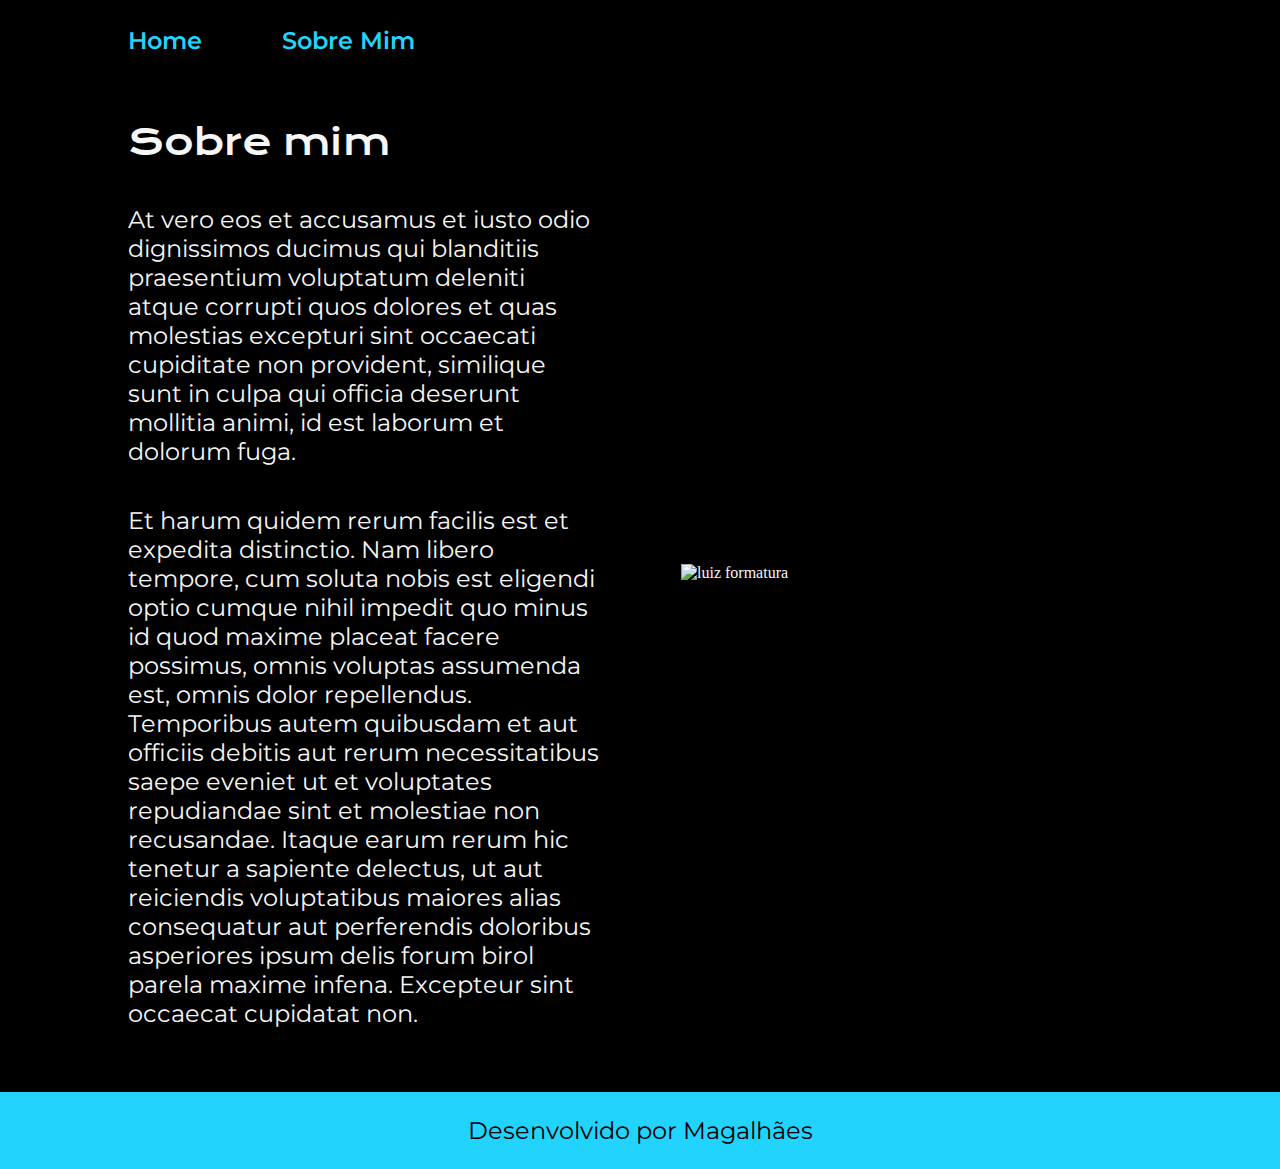
==== sobremim.html @ 7421c03e "imagens e arquivos" ====
<!DOCTYPE html>
<html lang="pt-br">
<head>
    <meta charset="UTF-8">
    <meta name="viewport" content="width=device-width, initial-scale=1.0">
    <title>Sobre mim</title>
    <link rel="stylesheet" href="style.css">
    <link rel="preconnect" href="https://fonts.googleapis.com">
    <link rel="preconnect" href="https://fonts.gstatic.com" crossorigin>
    <link href="https://fonts.googleapis.com/css2?family=Inter:wght@100..900&family=Krona+One&display=swap" rel="stylesheet">
    <link href="https://fonts.googleapis.com/css2?family=Montserrat:ital,wght@0,100..900;1,100..900&display=swap" rel="stylesheet">
    <link href="https://fonts.googleapis.com/css2?family=Montserrat:ital,wght@0,600;1,600&display=swap" rel="stylesheet">
</head>
<body>
  <header class="cabecalho">
    <nav class="menu">
        <a href="index.html" class="menu-link">Home</a>
        <a href="sobremim.html" class="menu-link">Sobre Mim</a>
    </nav>
  </header>

  <main class="container">
    <section>
        <h1 class="tituloPage">Sobre mim</h1>
        <p>At vero eos et accusamus et iusto odio dignissimos ducimus qui blanditiis praesentium voluptatum deleniti atque corrupti quos dolores et quas molestias excepturi sint occaecati cupiditate non provident, similique sunt in culpa qui officia deserunt mollitia animi, id est laborum et dolorum fuga.
        </p>
        <p>Et harum quidem rerum facilis est et expedita distinctio. Nam libero tempore, cum soluta nobis est eligendi optio cumque nihil impedit quo minus id quod maxime placeat facere possimus, omnis voluptas assumenda est, omnis dolor repellendus. Temporibus autem quibusdam et aut officiis debitis aut rerum necessitatibus saepe eveniet ut et voluptates repudiandae sint et molestiae non recusandae. Itaque earum rerum hic tenetur a sapiente delectus, ut aut reiciendis voluptatibus maiores alias consequatur aut perferendis doloribus asperiores ipsum delis forum birol parela maxime infena. Excepteur sint occaecat cupidatat non.
        </p>
    </section>
    <img class="myPicture" src="imagens/magalhaes.jpeg" alt="luiz formatura">

  </main>

  <footer class="rodape">
    Desenvolvido por Magalhães
   </footer>
</body>
</html>
---- style.css ----
:root{  /*Usado para criar variáveis para cores e fontes, afim de poupar tempo*/
    --cor-primaria: #000000;
    --cor-secundaria: #f6f6f6;
    --cor-terciaria: #22d4fd;
    --cor-hover: #272727;

    --fonte-primaria: "Krona One", serif;
    --fonte-secundaria: "Montserrat", serif;
}

*{
    margin: 0px;
    padding: 0px;
}

body{
    background-color: var(--cor-primaria);
    color: var(--cor-secundaria);
    box-sizing: border-box;
   
    
}
.tituloPage{
    font-family: var(--fonte-primaria);
    font-weight: 400;
    font-style: normal;
    font-size: 2.25rem;
    
}
.myPicture{
    
    width: 50%;
}

.destaque{
    color: var(--cor-terciaria);
}
p{
   
    font-size: 1.5rem;
    font-family: var(--fonte-secundaria);
    font-style: normal;
    font-weight: 400;
    
}
.container{
    display: flex; /*Quando display é FLEX,  flex-direction e automaticamente row(linha)*/
    align-items: center;
    justify-content: space-between;
    padding: 5% 10%;
    gap: 82px;
    
}
section{
    width: 50%;
    display: flex;
    gap: 40px;
    flex-direction: column;


}

.subtitulo{
    font-family: var(--fonte-primaria);
    font-weight: 400;
    font-size: 1.5rem;
}

.botoes{
    display: flex;
    align-items: center;
    justify-content: space-between;
    flex-direction: column;
    gap: 32px ;
}
.link{
    /* background-color: #22D4FD; */
    display: flex;
    justify-content: center;
    gap: 16px;
    width: 50%;
    text-align: center;
    text-decoration: none;
    border: 2px solid var(--cor-terciaria);
    border-radius: 8px;
  
    font-size: 1.5rem;
    padding: 21.5px 0px;
    color: var(--cor-secundaria);
    font-family: var(--fonte-secundaria);
    font-weight: 600;
}

.link:hover{
    border: 3px solid var(--cor-secundaria);
    background-color: var(--cor-hover);
    cursor: pointer;
}
.rodape{
    background-color: var(--cor-terciaria);
    color: var(--cor-primaria);
    text-align: center;
    font-family: var(--fonte-secundaria);
    padding: 24px;
    font-size: 1.5rem;
    font-weight: 400;
}

.cabecalho{
    padding: 2% 0% 0% 10%;
}

.menu{
    display: flex;
    gap: 80px;
}


.menu-link{
    color: var(--cor-terciaria);
    font-family: var(--fonte-secundaria);
    font-size: 1.5rem;
    font-weight: 600;
    text-decoration: none;
}

@media (max-width: 1200px ){
    .container{
        flex-direction: column-reverse;
        padding: 5%;
        
    }

    .cabecalho{
       padding: 10%;
    }

    .menu{
        justify-content: center;
    }

    .section{
        width: auto;
    }

    
}
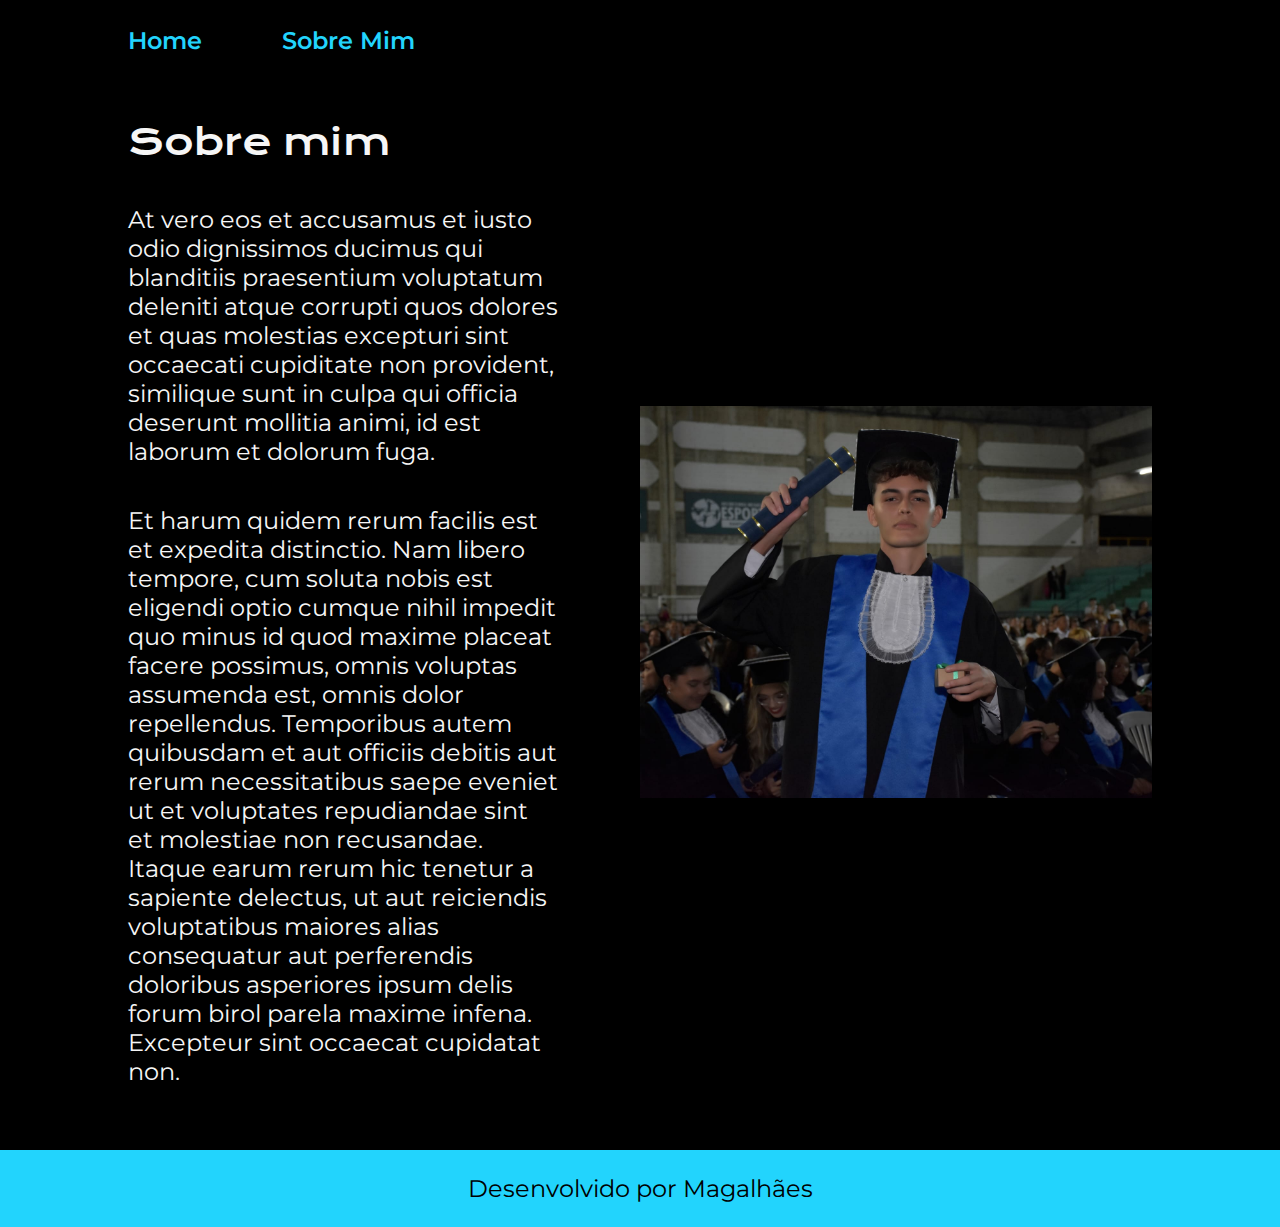
==== commit d5df8d7e: "Update sobremim.html" ====
--- a/sobremim.html
+++ b/sobremim.html
@@ -27,7 +27,7 @@
         <p>Et harum quidem rerum facilis est et expedita distinctio. Nam libero tempore, cum soluta nobis est eligendi optio cumque nihil impedit quo minus id quod maxime placeat facere possimus, omnis voluptas assumenda est, omnis dolor repellendus. Temporibus autem quibusdam et aut officiis debitis aut rerum necessitatibus saepe eveniet ut et voluptates repudiandae sint et molestiae non recusandae. Itaque earum rerum hic tenetur a sapiente delectus, ut aut reiciendis voluptatibus maiores alias consequatur aut perferendis doloribus asperiores ipsum delis forum birol parela maxime infena. Excepteur sint occaecat cupidatat non.
         </p>
     </section>
-    <img class="myPicture" src="imagens/magalhaes.jpeg" alt="luiz formatura">
+    <img class="myPicture" src="magalhaes.jpeg" alt="luiz formatura">
 
   </main>
 
@@ -35,4 +35,4 @@
     Desenvolvido por Magalhães
    </footer>
 </body>
-</html>+</html>
